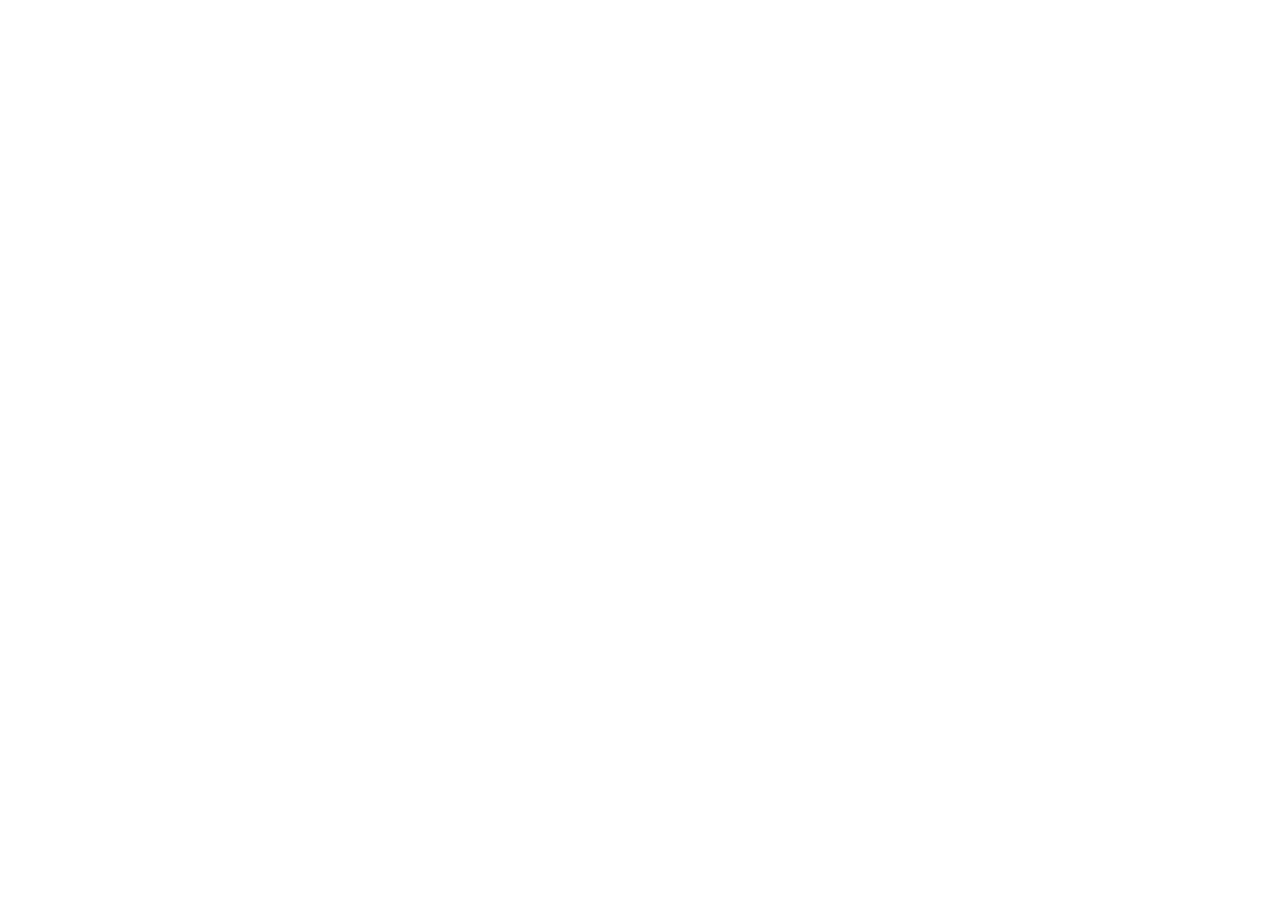
==== index.html @ e1642d35 "Criando projeto de redes sociais" ====
<!DOCTYPE html>
<html lang="pt-br">
<head>
    <meta charset="UTF-8">
    <meta name="viewport" content="width=device-width, initial-scale=1.0">
    <link rel="shortcut icon" href="favicon.ico" type="image/x-icon">
    <title>Projeto redes sociais</title>
</head>
<body>
    
</body>
</html>
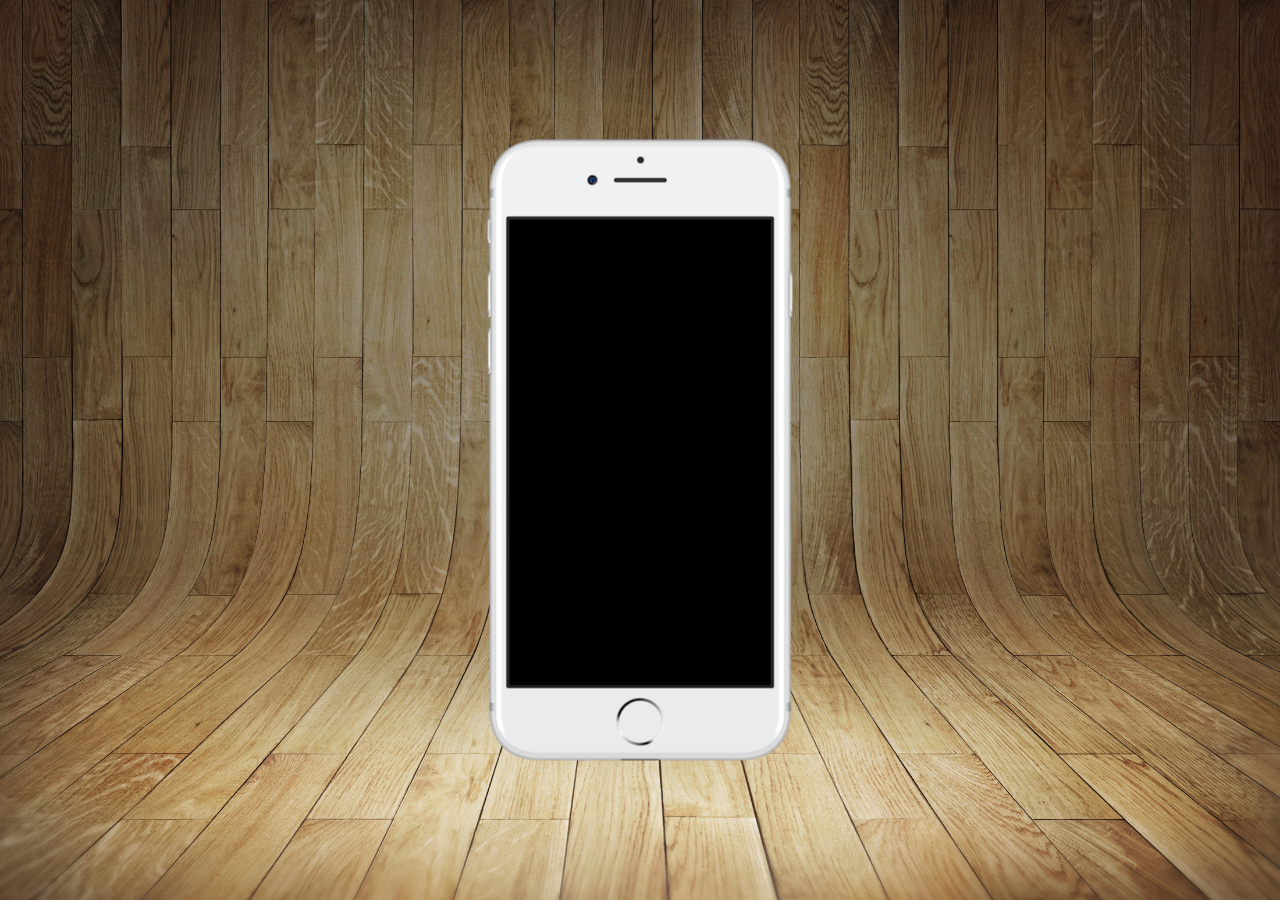
==== commit 3a7134ca: "iniciando projeto" ====
--- a/index.html
+++ b/index.html
@@ -4,9 +4,17 @@
     <meta charset="UTF-8">
     <meta name="viewport" content="width=device-width, initial-scale=1.0">
     <link rel="shortcut icon" href="favicon.ico" type="image/x-icon">
+    <link rel="stylesheet" href="styles/style.css">
     <title>Projeto redes sociais</title>
 </head>
 <body>
-    
+    <main>
+        <section id="phone">
+
+        </section>
+        <section id="social-medias">
+
+        </section>
+    </main>
 </body>
 </html>
--- a/styles/style.css
+++ b/styles/style.css
@@ -0,0 +1,34 @@
+@charset "UTF-8";
+
+* {
+    margin: 0;
+    padding: 0;
+    font-family: Arial, Helvetica, sans-serif;
+}
+
+html, body {
+    background-color: black;
+    height: 100vh;
+    width: 100vw;
+}
+
+body {
+    background: url(../imagens/fundo-madeira.jpg) no-repeat top center;
+    background-size: cover;
+    background-attachment: fixed;
+}
+
+main {
+    position: relative;
+    height: 100vh;
+}
+
+#phone {
+    position: absolute;
+    top: 50%;
+    left: 50%;
+    transform: translate(-50%, -50%);
+    background: url(../imagens/frame-iphone.png) no-repeat;
+    width: 311px;
+    height: 627px;
+}
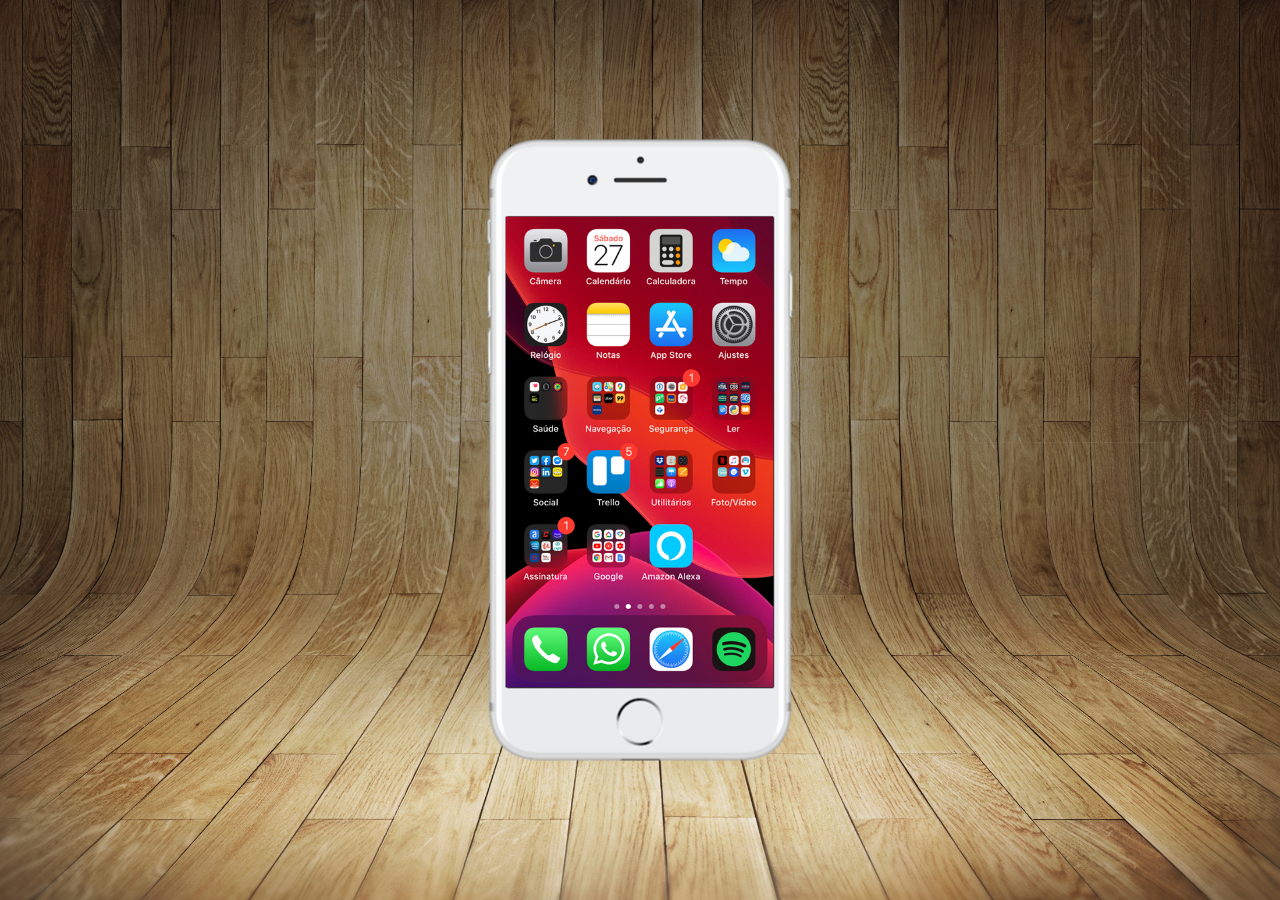
==== commit dea05b12: "create home screen" ====
--- a/index.html
+++ b/index.html
@@ -10,7 +10,7 @@
 <body>
     <main>
         <section id="phone">
-
+            <iframe src="home.html" name="tela" id="screen" frameborder="0"></iframe>
         </section>
         <section id="social-medias">
 
--- a/styles/style.css
+++ b/styles/style.css
@@ -31,4 +31,12 @@
     background: url(../imagens/frame-iphone.png) no-repeat;
     width: 311px;
     height: 627px;
+}
+
+#screen {
+    position: relative;
+    top: 80px;
+    left: 21px;
+    width: 268px;
+    height: 471px;
 }
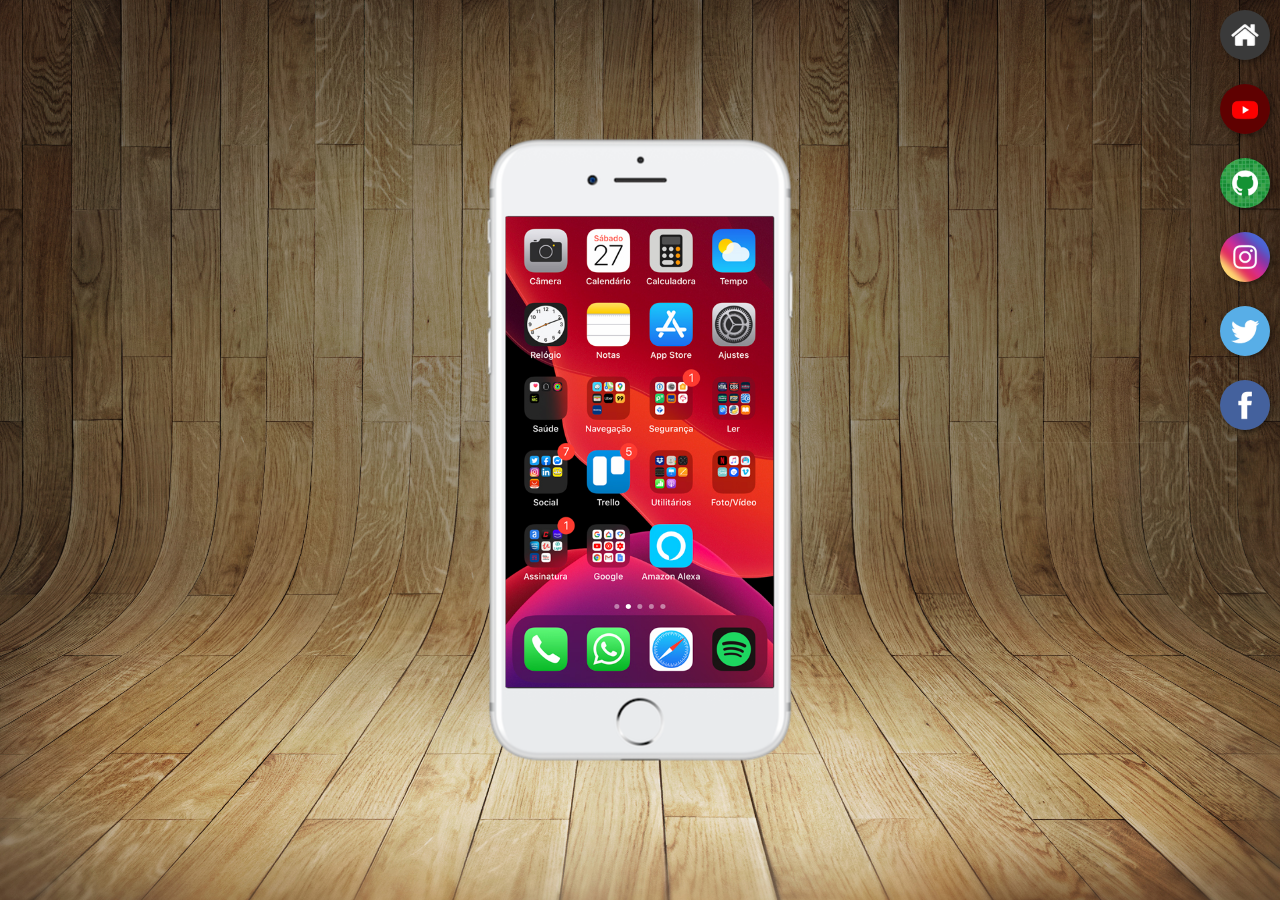
==== commit f037fb43: "site quase pronto" ====
--- a/index.html
+++ b/index.html
@@ -10,10 +10,18 @@
 <body>
     <main>
         <section id="phone">
-            <iframe src="home.html" name="tela" id="screen" frameborder="0"></iframe>
+            <iframe src="home.html" name="tela" id="screen" frameborder="0">
+                <p>Infelizmente o seu navegador não é compatível com isso!</p>
+            </iframe>
         </section>
         <section id="social-medias">
-
+            <a href="" target="tela"><img src="imagens/logo-home.jpg" alt="home"></a><br>
+            <a href="" target="tela"><img src="imagens/logo-youtube.jpg" alt="youtube"></a><br>
+            <a href="" target="tela"><img src="imagens/logo-github.jpg" alt="github"></a><br>
+            <a href="" target="tela"><img src="imagens/logo-instagram.jpg" alt="instagram"></a><br>
+            <a href="" target="tela"><img src="imagens/logo-twitter.jpg" alt="twitter"></a><br>
+            <a href="" target="tela"><img src="imagens/logo-facebook.jpg" alt="facebook"></a>
+            
         </section>
     </main>
 </body>
--- a/styles/style.css
+++ b/styles/style.css
@@ -39,4 +39,23 @@
     left: 21px;
     width: 268px;
     height: 471px;
+}
+
+section#social-medias {
+    text-align: right;
+}
+
+#social-medias img {
+    width: 50px;
+    margin: 10px;
+    border-radius: 50%;
+    box-shadow: 2px 2px 5px rgba(0, 0, 0, 0.400);
+    box-sizing: border-box;
+}
+
+section#social-medias img:hover {
+    border: 2px solid rgba(255, 255, 255, 0.664);
+    transform: translate(-2px, -2px);
+    box-shadow: 5px 5px 10px rgba(0, 0, 0, 0.400);
+    transition: transform 0.3s, border 1s;
 }
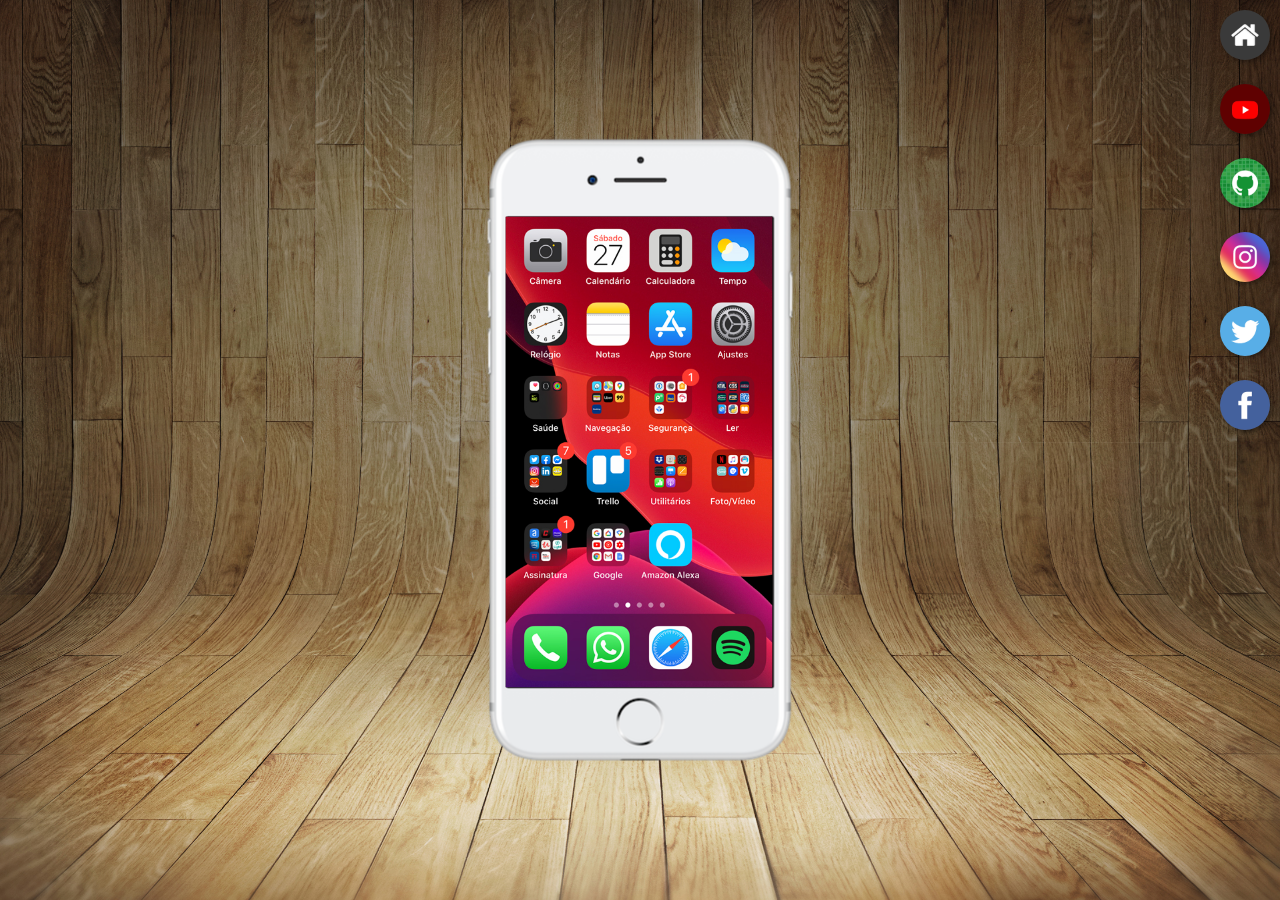
==== commit 52ef5175: "projeto finalizado" ====
--- a/index.html
+++ b/index.html
@@ -15,12 +15,12 @@
             </iframe>
         </section>
         <section id="social-medias">
-            <a href="" target="tela"><img src="imagens/logo-home.jpg" alt="home"></a><br>
-            <a href="" target="tela"><img src="imagens/logo-youtube.jpg" alt="youtube"></a><br>
-            <a href="" target="tela"><img src="imagens/logo-github.jpg" alt="github"></a><br>
-            <a href="" target="tela"><img src="imagens/logo-instagram.jpg" alt="instagram"></a><br>
-            <a href="" target="tela"><img src="imagens/logo-twitter.jpg" alt="twitter"></a><br>
-            <a href="" target="tela"><img src="imagens/logo-facebook.jpg" alt="facebook"></a>
+            <a href="home.html" target="tela"><img src="imagens/logo-home.jpg" alt="home"></a><br>
+            <a href="youtube.html" target="tela"><img src="imagens/logo-youtube.jpg" alt="youtube"></a><br>
+            <a href="github.html" target="tela"><img src="imagens/logo-github.jpg" alt="github"></a><br>
+            <a href="instagram.html" target="tela"><img src="imagens/logo-instagram.jpg" alt="instagram"></a><br>
+            <a href="twitter.html" target="tela"><img src="imagens/logo-twitter.jpg" alt="twitter"></a><br>
+            <a href="facebook.html" target="tela"><img src="imagens/logo-facebook.jpg" alt="facebook"></a>
             
         </section>
     </main>
--- a/styles/style.css
+++ b/styles/style.css
@@ -37,7 +37,7 @@
     position: relative;
     top: 80px;
     left: 21px;
-    width: 268px;
+    width: 267px;
     height: 471px;
 }
 
